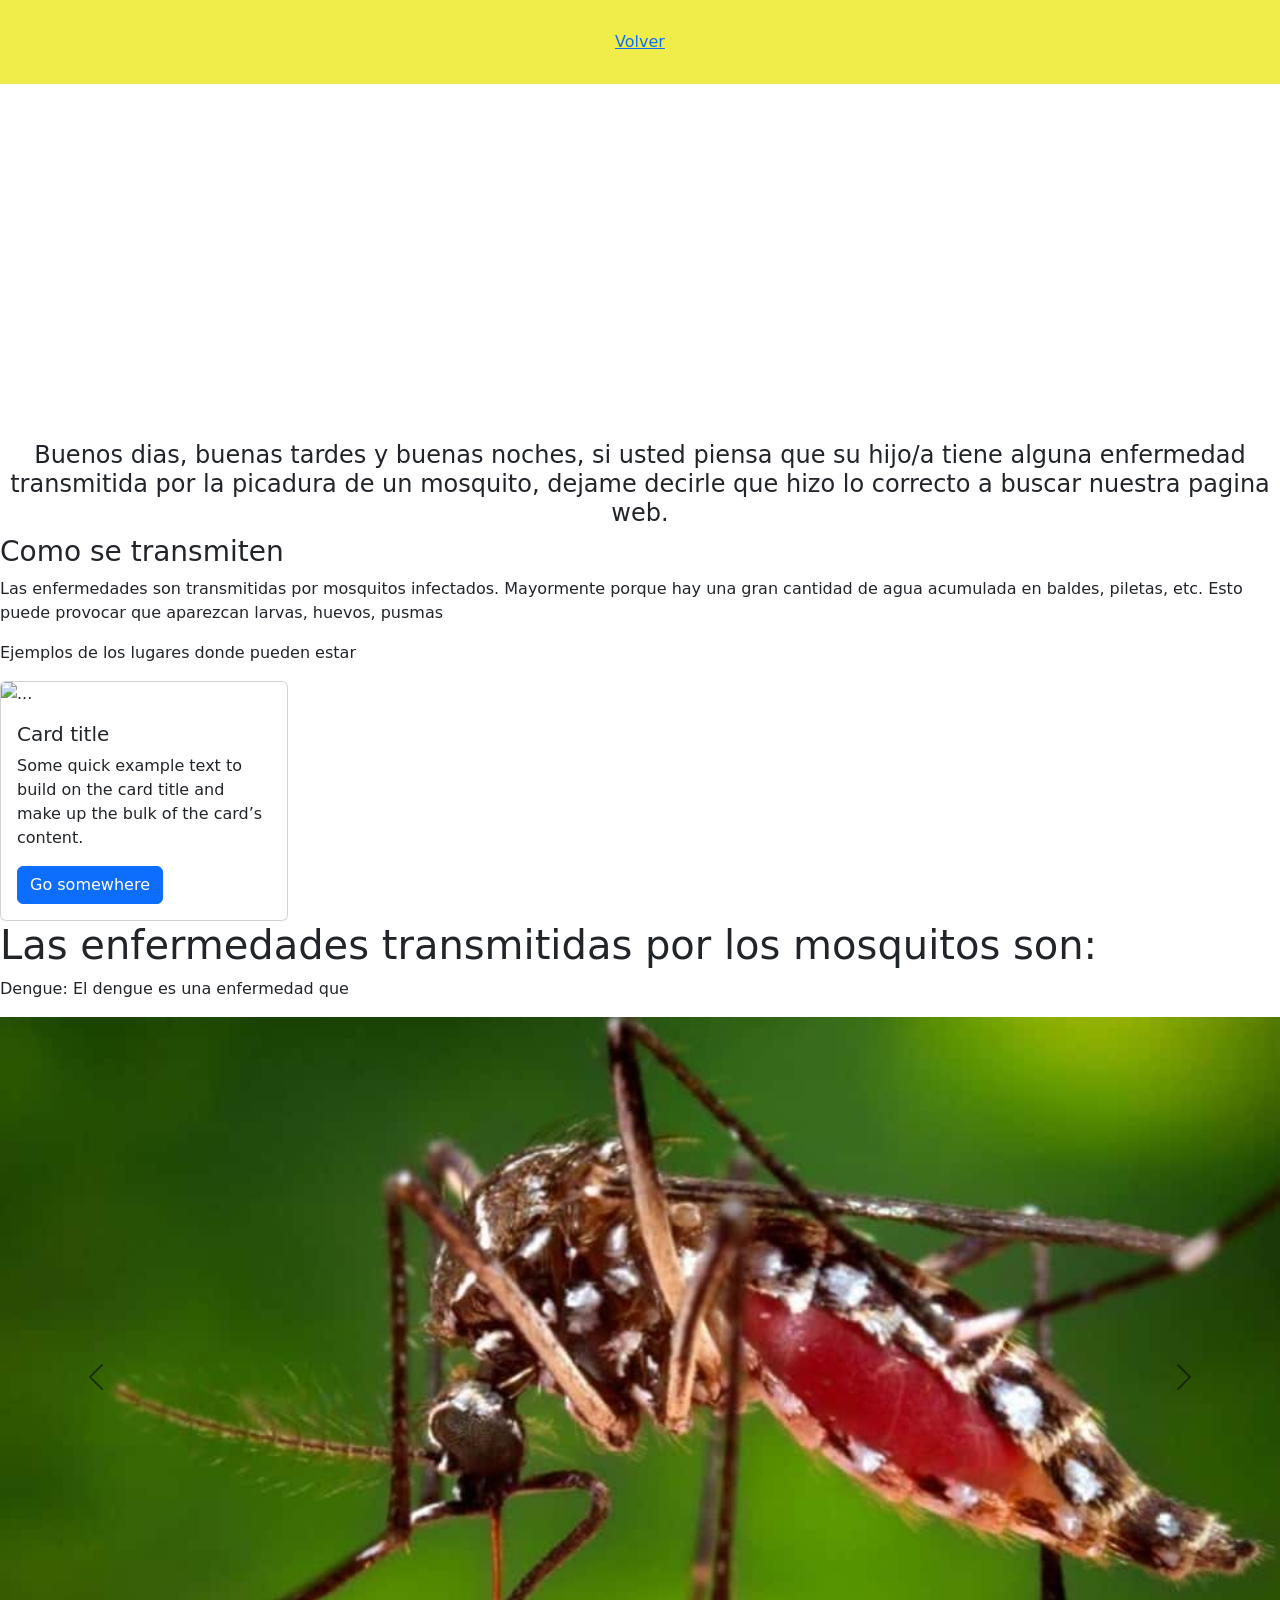
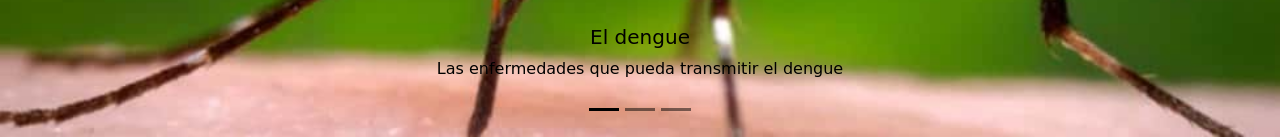
==== index.html @ ba0977b9 "zamba" ====
<!doctype html>
<html lang="en">
  <head>
    <meta charset="UTF-8" />
    <meta name="viewport" content="width=device-width, initial-scale=1.0" />
    <title>Document</title>
    <link rel="stylesheet" href="assets/enfermedades.css" />
    <link
      href="https://cdn.jsdelivr.net/npm/bootstrap@5.3.8/dist/css/bootstrap.min.css"
      rel="stylesheet"
      integrity="sha384-sRIl4kxILFvY47J16cr9ZwB07vP4J8+LH7qKQnuqkuIAvNWLzeN8tE5YBujZqJLB"
      crossorigin="anonymous"
    />
  </head>
  <body>
    <header>
      <a id="Inicio" href="index.html">Volver</a>
    </header>
    <video
      src="assets/img/videozamba1.0.mp4"
      autoplay
      muted
      loop
      width="700"
    ></video>
    <h4>
      Buenos dias, buenas tardes y buenas noches, si usted piensa que su hijo/a
      tiene alguna enfermedad transmitida por la picadura de un mosquito, dejame
      decirle que hizo lo correcto a buscar nuestra pagina web.
    </h4>
    <h3>Como se transmiten</h3>
    <p>
      Las enfermedades son transmitidas por mosquitos infectados. Mayormente
      porque hay una gran cantidad de agua acumulada en baldes, piletas, etc.
      Esto puede provocar que aparezcan larvas, huevos, pusmas
    </p>
    <p>Ejemplos de los lugares donde pueden estar</p>
    <div class="card" style="width: 18rem">
      <img src="..." class="card-img-top" alt="..." />
      <div class="card-body">
        <h5 class="card-title">Card title</h5>
        <p class="card-text">
          Some quick example text to build on the card title and make up the
          bulk of the card’s content.
        </p>
        <a href="#" class="btn btn-primary">Go somewhere</a>
      </div>
    </div>
    <h1>Las enfermedades transmitidas por los mosquitos son:</h1>
    <p>Dengue: El dengue es una enfermedad que</p>
    <p></p>
    <div id="carouselExampleDark" class="carousel carousel-dark slide">
      <div class="carousel-indicators">
        <button
          type="button"
          data-bs-target="#carouselExampleDark"
          data-bs-slide-to="0"
          class="active"
          aria-current="true"
          aria-label="Slide 1"
        ></button>
        <button
          type="button"
          data-bs-target="#carouselExampleDark"
          data-bs-slide-to="1"
          aria-label="Slide 2"
        ></button>
        <button
          type="button"
          data-bs-target="#carouselExampleDark"
          data-bs-slide-to="2"
          aria-label="Slide 3"
        ></button>
      </div>
      <div class="carousel-inner">
        <div class="carousel-item active" data-bs-interval="10000">
          <img src="assets/img/dengue.jpeg" class="d-block w-100" alt="..." />
          <div class="carousel-caption d-none d-md-block">
            <h5>El dengue</h5>
            <p>Las enfermedades que pueda transmitir el dengue</p>
          </div>
        </div>
        <div class="carousel-item" data-bs-interval="2000">
          <img src="assets/img/zika.jpg" class="d-block w-100" alt="..." />
          <div class="carousel-caption d-none d-md-block">
            <h5>El zika</h5>
            <p>La enfermedad llamada zika transmitida por los mosquitos</p>
          </div>
        </div>
        <div class="carousel-item">
          <img src="..." class="d-block w-100" alt="..." />
          <div class="carousel-caption d-none d-md-block">
            <h5>Third slide label</h5>
            <p>Some representative placeholder content for the third slide.</p>
          </div>
        </div>
      </div>
      <button
        class="carousel-control-prev"
        type="button"
        data-bs-target="#carouselExampleDark"
        data-bs-slide="prev"
      >
        <span class="carousel-control-prev-icon" aria-hidden="true"></span>
        <span class="visually-hidden">Previous</span>
      </button>
      <button
        class="carousel-control-next"
        type="button"
        data-bs-target="#carouselExampleDark"
        data-bs-slide="next"
      >
        <span class="carousel-control-next-icon" aria-hidden="true"></span>
        <span class="visually-hidden">Next</span>
      </button>
    </div>
    <script
      src="https://cdn.jsdelivr.net/npm/bootstrap@5.3.8/dist/js/bootstrap.bundle.min.js"
      integrity="sha384-FKyoEForCGlyvwx9Hj09JcYn3nv7wiPVlz7YYwJrWVcXK/BmnVDxM+D2scQbITxI"
      crossorigin="anonymous"
    ></script>
  </body>
</html>
---- assets/enfermedades.css ----
body {
    background-color: #f2f7f4;
    
}

header {
    background-color: #f0ed4b;
    color: white;
    text-align: center;
    padding: 30px;
}
h4 {
    text-align: center;
}
Inicio {
    text-decoration: none;
}
.video {
    text-align: center;
}


#carouselPequeno {
    width: 350px;
    margin: 30px auto;
}

#carouselPequeno .carousel-inner {
    border-radius: 15px;
    overflow: hidden;
}

#carouselPequeno img {
    width: 350px;
    height: 250px;
    object-fit: cover;
}
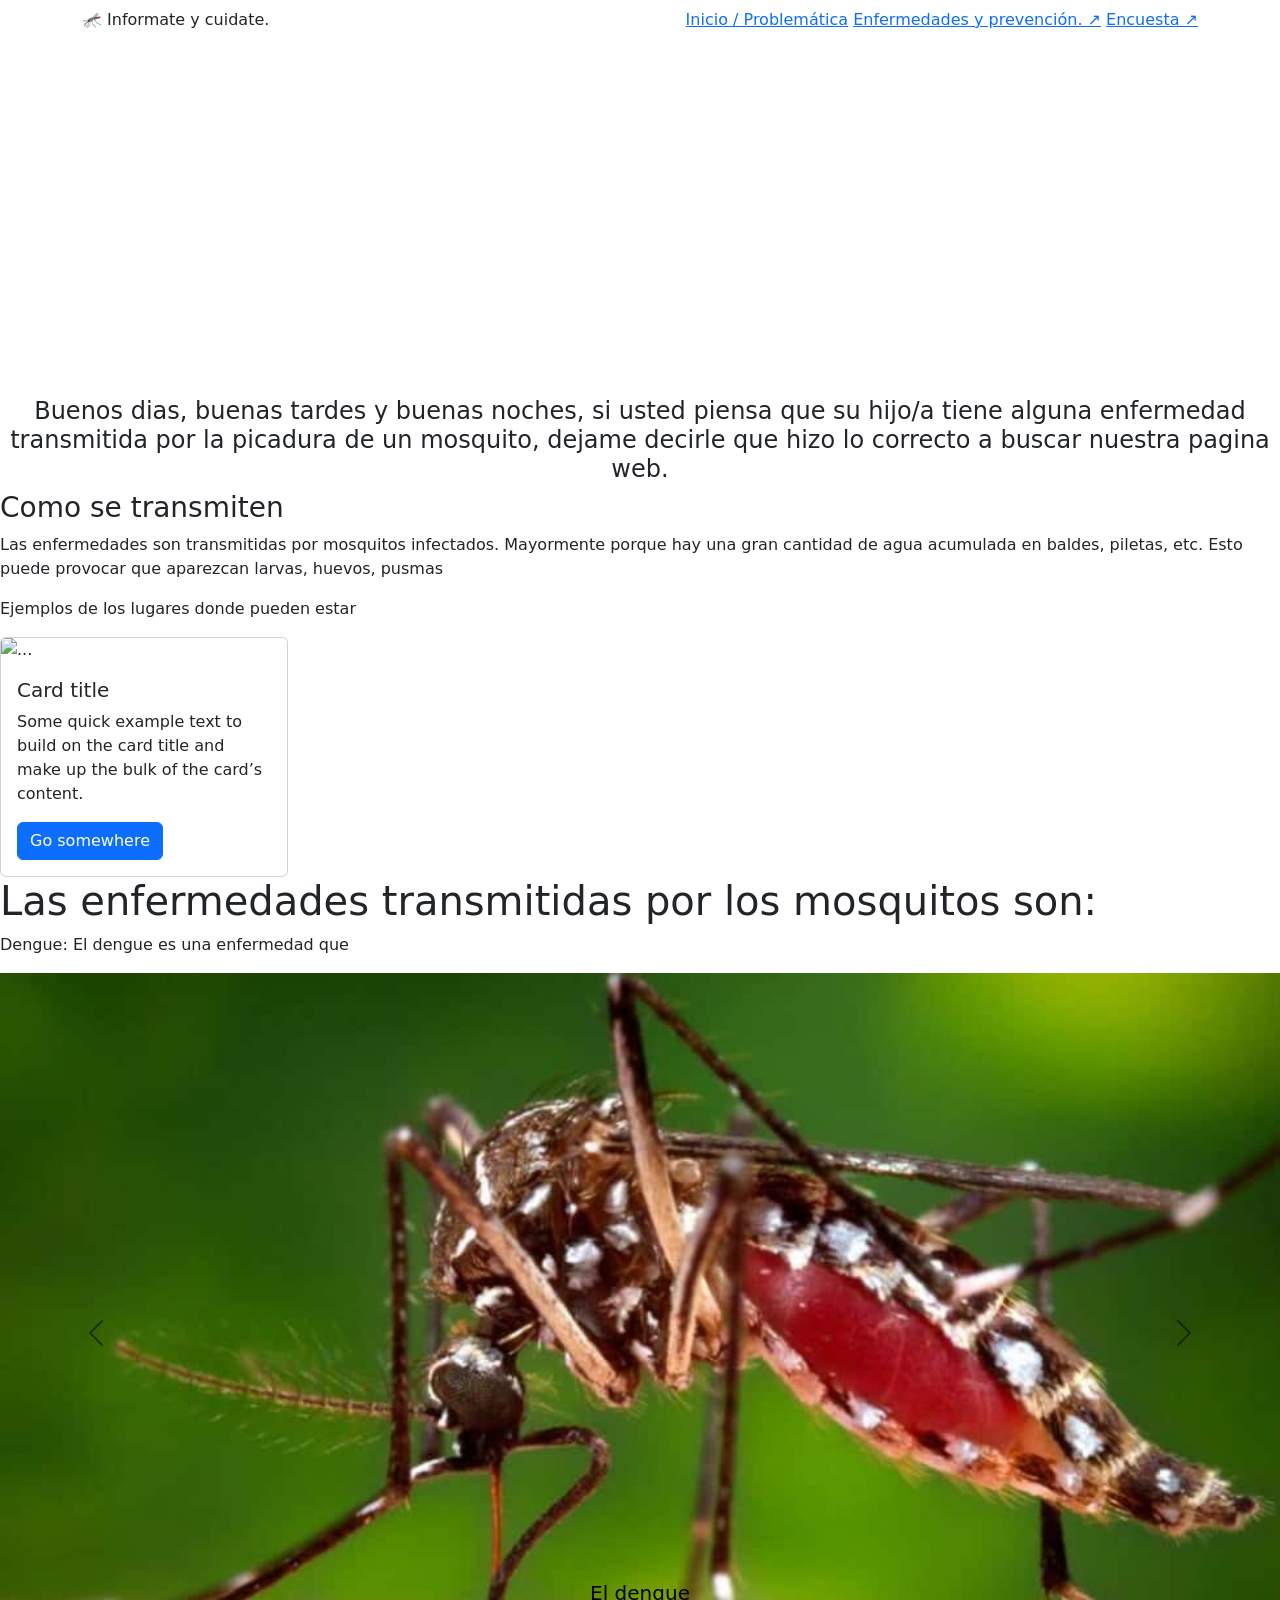
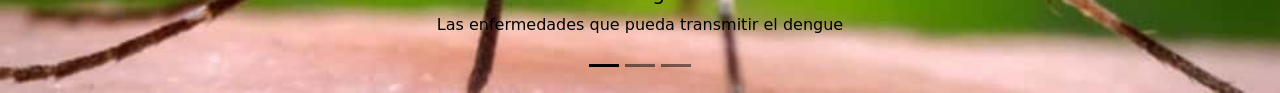
==== commit 2bc85fe6: "se agrego el nav que se dio por utilizar en toda la pagina" ====
--- a/index.html
+++ b/index.html
@@ -13,9 +13,21 @@
     />
   </head>
   <body>
-    <header>
-      <a id="Inicio" href="index.html">Volver</a>
-    </header>
+    <!-- NAVEGACIÓN PRINCIPAL -->
+    <nav class="navbar">
+      <div class="container nav-flex">
+        <div class="logo">🦟 Informate y cuidate.</div>
+        <div class="nav-links">
+          <a href="index.html" class="active">Inicio / Problemática</a>
+          <!-- Enlaces hacia los módulos de tu compañero -->
+          <a href="ciclo.html" class="link-companero"
+            >Enfermedades y prevención. ↗</a
+          >
+          <a href="enfermedades.html" class="link-companero">Encuesta ↗</a>
+        </div>
+      </div>
+    </nav>
+
     <video
       src="assets/img/videozamba1.0.mp4"
       autoplay
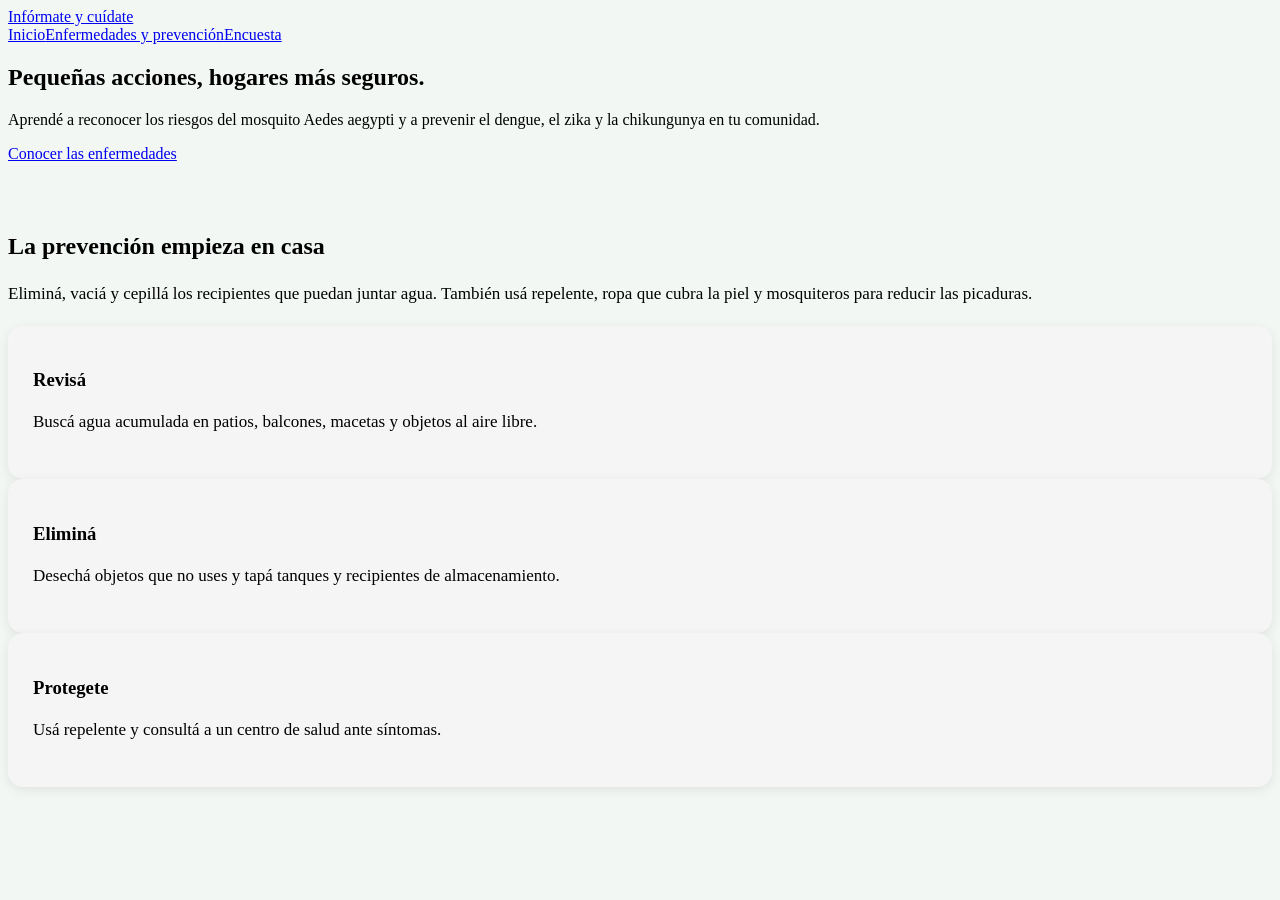
==== commit 394c4fe6: "se modifico mas la pagina agregando mas estilos en los videos y el carousel" ====
--- a/index.html
+++ b/index.html
@@ -1,135 +1,69 @@
 <!doctype html>
-<html lang="en">
+<html lang="es">
   <head>
     <meta charset="UTF-8" />
     <meta name="viewport" content="width=device-width, initial-scale=1.0" />
-    <title>Document</title>
+    <title>Prevención del dengue | Infórmate y cuídate</title>
     <link rel="stylesheet" href="assets/enfermedades.css" />
-    <link
-      href="https://cdn.jsdelivr.net/npm/bootstrap@5.3.8/dist/css/bootstrap.min.css"
-      rel="stylesheet"
-      integrity="sha384-sRIl4kxILFvY47J16cr9ZwB07vP4J8+LH7qKQnuqkuIAvNWLzeN8tE5YBujZqJLB"
-      crossorigin="anonymous"
-    />
   </head>
   <body>
-    <!-- NAVEGACIÓN PRINCIPAL -->
     <nav class="navbar">
       <div class="container nav-flex">
-        <div class="logo">🦟 Informate y cuidate.</div>
+        <a class="logo" href="index.html">Infórmate y cuídate</a>
         <div class="nav-links">
-          <a href="index.html" class="active">Inicio / Problemática</a>
-          <!-- Enlaces hacia los módulos de tu compañero -->
-          <a href="ciclo.html" class="link-companero"
-            >Enfermedades y prevención. ↗</a
-          >
-          <a href="enfermedades.html" class="link-companero">Encuesta ↗</a>
+          <a class="active" href="index.html">Inicio</a
+          ><a href="enfermedades.html">Enfermedades y prevención</a
+          ><a href="encuesta.html">Encuesta</a>
         </div>
       </div>
     </nav>
-
-    <video
-      src="assets/img/videozamba1.0.mp4"
-      autoplay
-      muted
-      loop
-      width="700"
-    ></video>
-    <h4>
-      Buenos dias, buenas tardes y buenas noches, si usted piensa que su hijo/a
-      tiene alguna enfermedad transmitida por la picadura de un mosquito, dejame
-      decirle que hizo lo correcto a buscar nuestra pagina web.
-    </h4>
-    <h3>Como se transmiten</h3>
-    <p>
-      Las enfermedades son transmitidas por mosquitos infectados. Mayormente
-      porque hay una gran cantidad de agua acumulada en baldes, piletas, etc.
-      Esto puede provocar que aparezcan larvas, huevos, pusmas
-    </p>
-    <p>Ejemplos de los lugares donde pueden estar</p>
-    <div class="card" style="width: 18rem">
-      <img src="..." class="card-img-top" alt="..." />
-      <div class="card-body">
-        <h5 class="card-title">Card title</h5>
-        <p class="card-text">
-          Some quick example text to build on the card title and make up the
-          bulk of the card’s content.
+    <main class="container">
+      <section class="hero-panel">
+        <h1>Pequeñas acciones, hogares más seguros.</h1>
+        <p>
+          Aprendé a reconocer los riesgos del mosquito Aedes aegypti y a
+          prevenir el dengue, el zika y la chikungunya en tu comunidad.
         </p>
-        <a href="#" class="btn btn-primary">Go somewhere</a>
-      </div>
-    </div>
-    <h1>Las enfermedades transmitidas por los mosquitos son:</h1>
-    <p>Dengue: El dengue es una enfermedad que</p>
-    <p></p>
-    <div id="carouselExampleDark" class="carousel carousel-dark slide">
-      <div class="carousel-indicators">
-        <button
-          type="button"
-          data-bs-target="#carouselExampleDark"
-          data-bs-slide-to="0"
-          class="active"
-          aria-current="true"
-          aria-label="Slide 1"
-        ></button>
-        <button
-          type="button"
-          data-bs-target="#carouselExampleDark"
-          data-bs-slide-to="1"
-          aria-label="Slide 2"
-        ></button>
-        <button
-          type="button"
-          data-bs-target="#carouselExampleDark"
-          data-bs-slide-to="2"
-          aria-label="Slide 3"
-        ></button>
-      </div>
-      <div class="carousel-inner">
-        <div class="carousel-item active" data-bs-interval="10000">
-          <img src="assets/img/dengue.jpeg" class="d-block w-100" alt="..." />
-          <div class="carousel-caption d-none d-md-block">
-            <h5>El dengue</h5>
-            <p>Las enfermedades que pueda transmitir el dengue</p>
+        <a class="action-link" href="enfermedades.html"
+          >Conocer las enfermedades</a
+        >
+      </section>
+      <section class="seccion">
+        <h2>La prevención empieza en casa</h2>
+        <p>
+          Eliminá, vaciá y cepillá los recipientes que puedan juntar agua.
+          También usá repelente, ropa que cubra la piel y mosquiteros para
+          reducir las picaduras.
+        </p>
+        <div class="row g-4 mt-3">
+          <div class="col-md-4">
+            <div class="info-enfermedad">
+              <h3>Revisá</h3>
+              <p>
+                Buscá agua acumulada en patios, balcones, macetas y objetos al
+                aire libre.
+              </p>
+            </div>
+          </div>
+          <div class="col-md-4">
+            <div class="info-enfermedad">
+              <h3>Eliminá</h3>
+              <p>
+                Desechá objetos que no uses y tapá tanques y recipientes de
+                almacenamiento.
+              </p>
+            </div>
+          </div>
+          <div class="col-md-4">
+            <div class="info-enfermedad">
+              <h3>Protegete</h3>
+              <p>
+                Usá repelente y consultá a un centro de salud ante síntomas.
+              </p>
+            </div>
           </div>
         </div>
-        <div class="carousel-item" data-bs-interval="2000">
-          <img src="assets/img/zika.jpg" class="d-block w-100" alt="..." />
-          <div class="carousel-caption d-none d-md-block">
-            <h5>El zika</h5>
-            <p>La enfermedad llamada zika transmitida por los mosquitos</p>
-          </div>
-        </div>
-        <div class="carousel-item">
-          <img src="..." class="d-block w-100" alt="..." />
-          <div class="carousel-caption d-none d-md-block">
-            <h5>Third slide label</h5>
-            <p>Some representative placeholder content for the third slide.</p>
-          </div>
-        </div>
-      </div>
-      <button
-        class="carousel-control-prev"
-        type="button"
-        data-bs-target="#carouselExampleDark"
-        data-bs-slide="prev"
-      >
-        <span class="carousel-control-prev-icon" aria-hidden="true"></span>
-        <span class="visually-hidden">Previous</span>
-      </button>
-      <button
-        class="carousel-control-next"
-        type="button"
-        data-bs-target="#carouselExampleDark"
-        data-bs-slide="next"
-      >
-        <span class="carousel-control-next-icon" aria-hidden="true"></span>
-        <span class="visually-hidden">Next</span>
-      </button>
-    </div>
-    <script
-      src="https://cdn.jsdelivr.net/npm/bootstrap@5.3.8/dist/js/bootstrap.bundle.min.js"
-      integrity="sha384-FKyoEForCGlyvwx9Hj09JcYn3nv7wiPVlz7YYwJrWVcXK/BmnVDxM+D2scQbITxI"
-      crossorigin="anonymous"
-    ></script>
+      </section>
+    </main>
   </body>
 </html>
--- a/assets/enfermedades.css
+++ b/assets/enfermedades.css
@@ -1,37 +1,212 @@
 body {
-    background-color: #f2f7f4;
+	background-color: #f2f7f4;
     
 }
 
 header {
-    background-color: #f0ed4b;
-    color: white;
-    text-align: center;
-    padding: 30px;
+	background-color: #f0ed4b;
+	color: white;
+	text-align: center;
+	padding: 30px;
 }
 h4 {
-    text-align: center;
+	text-align: center;
 }
 Inicio {
-    text-decoration: none;
+	text-decoration: none;
 }
 .video {
-    text-align: center;
+	text-align: center;
 }
 
 
 #carouselPequeno {
-    width: 350px;
-    margin: 30px auto;
+	width: 350px;
+	margin: 30px auto;
 }
 
 #carouselPequeno .carousel-inner {
-    border-radius: 15px;
-    overflow: hidden;
+	border-radius: 15px;
+	overflow: hidden;
 }
 
 #carouselPequeno img {
-    width: 350px;
-    height: 250px;
-    object-fit: cover;
-}+	width: 350px;
+	height: 250px;
+	object-fit: cover;
+}
+
+/* =========================
+VIDEO
+========================= */
+
+.video-presentacion {
+display: block;
+width: 700px;
+max-width: 100%;
+height: auto;
+margin: 0 auto;
+border-radius: 15px;
+}
+
+/* =========================
+PRESENTACIÓN
+========================= */
+
+.presentacion {
+max-width: 900px;
+margin: 0 auto;
+}
+
+.presentacion h1 {
+font-size: 38px;
+font-weight: bold;
+}
+
+.intro {
+max-width: 800px;
+margin: 20px auto;
+font-size: 18px;
+line-height: 1.7;
+}
+
+/* =========================
+SECCIONES
+========================= */
+
+.seccion {
+margin-top: 70px;
+margin-bottom: 70px;
+}
+
+.seccion h2 {
+margin-bottom: 20px;
+font-weight: bold;
+}
+
+.seccion p {
+font-size: 17px;
+line-height: 1.7;
+}
+
+/* =========================
+CARDS
+========================= */
+
+.mosquito-card {
+height: 100%;
+border: none;
+border-radius: 15px;
+overflow: hidden;
+box-shadow: 0 4px 15px rgba(0, 0, 0, 0.12);
+transition: transform 0.3s ease;
+}
+
+.mosquito-card:hover {
+transform: translateY(-6px);
+}
+
+.mosquito-card img {
+width: 100%;
+height: 210px;
+object-fit: cover;
+}
+
+.mosquito-card .card-body {
+padding: 20px;
+}
+
+.mosquito-card .card-title {
+font-weight: bold;
+}
+
+/* =========================
+CARRUSEL
+========================= */
+
+#carouselEnfermedades {
+max-width: 850px;
+margin: 40px auto 0;
+border-radius: 15px;
+overflow: hidden;
+}
+
+#carouselEnfermedades img {
+width: 100%;
+height: 400px;
+object-fit: cover;
+}
+
+/* =========================
+INFORMACIÓN ENFERMEDADES
+========================= */
+
+.info-enfermedad {
+height: 100%;
+padding: 25px;
+border-radius: 15px;
+background-color: #f5f5f5;
+box-shadow: 0 3px 12px rgba(0, 0, 0, 0.08);
+}
+
+.info-enfermedad h3 {
+font-weight: bold;
+margin-bottom: 15px;
+}
+
+/* =========================
+PREVENCIÓN
+========================= */
+
+.prevencion {
+margin-top: 70px;
+margin-bottom: 50px;
+padding: 45px 25px;
+border-radius: 20px;
+background-color: #f1f8f5;
+}
+
+.prevencion h2 {
+font-weight: bold;
+}
+
+.prevencion-item {
+height: 100%;
+padding: 20px;
+background-color: white;
+border-radius: 15px;
+}
+
+.prevencion-item h4 {
+font-size: 20px;
+margin-bottom: 10px;
+}
+
+.prevencion-item p {
+margin-bottom: 0;
+}
+
+/* =========================
+CELULAR
+========================= */
+
+@media (max-width: 768px) {
+
+.video-presentacion {
+width: 100%;
+}
+
+.presentacion h1 {
+font-size: 30px;
+}
+
+#carouselEnfermedades img {
+height: 280px;
+}
+
+.seccion {
+margin-top: 45px;
+margin-bottom: 45px;
+}
+
+}
